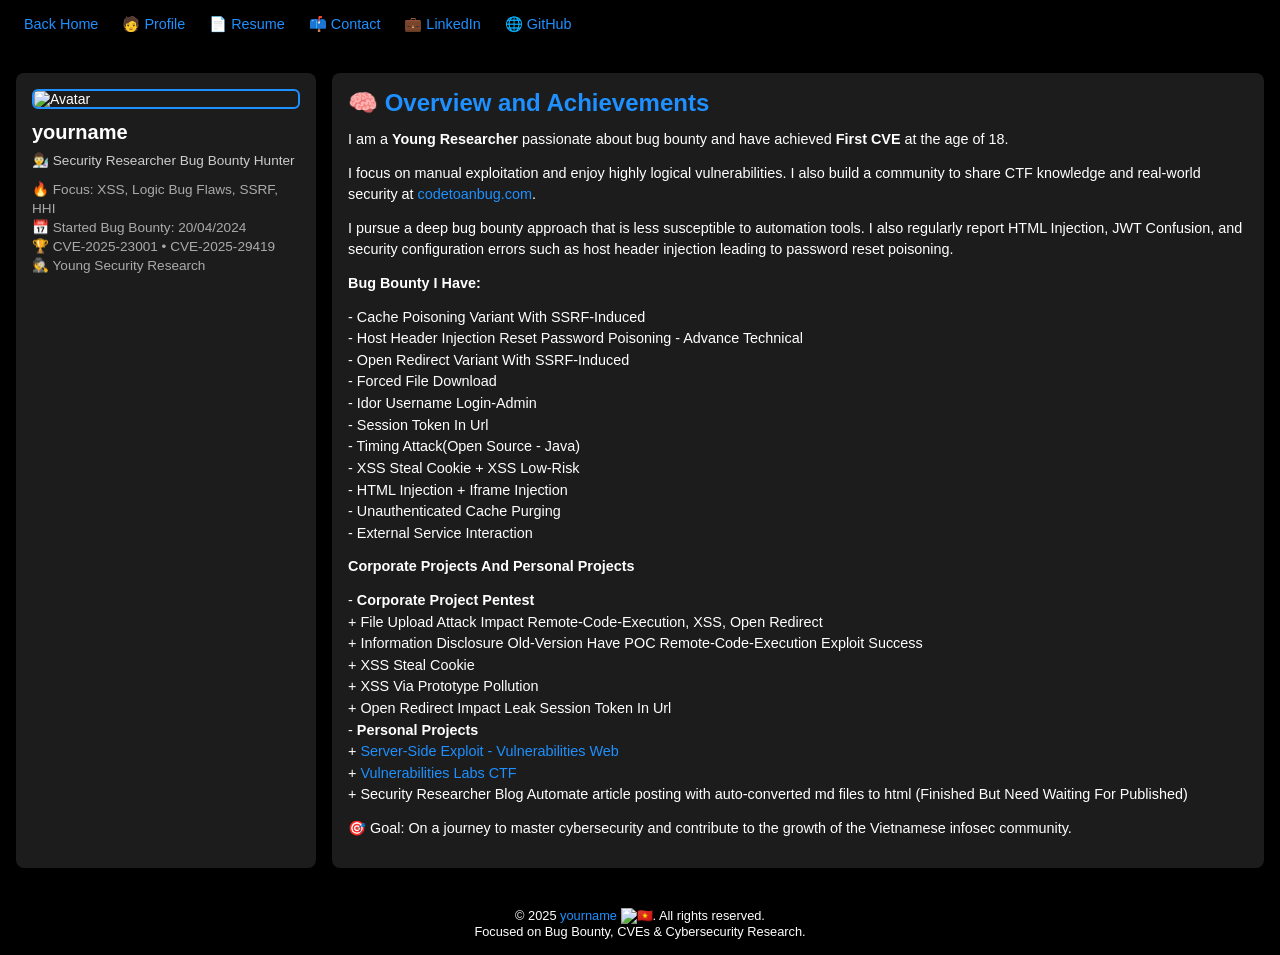
==== profile.html @ b830ce97 "Add files via upload" ====
<!DOCTYPE html>
<html lang="en">
   <head>
      <meta charset="UTF-8" />
      <link rel="icon" href="/images/favicon.ico" />
      <title>The Wind Ghost Profile</title>
      <link rel="stylesheet" href="/style/profile.css" />
   </head>
   <body>
      <canvas id="bg-canvas"></canvas>
      <!--Header-->
      <header class="header">
         <nav class="nav">
            <a href="/">Back Home</a>
            <a href="/profile.html">🧑 Profile</a>
            <a href="/images/yourfile.pdf" target="_blank">📄 Resume</a>
            <a href="mailto:yourname@gmail.com">📫 Contact</a>
            <a href="https://www.linkedin.com/in/yourname" target="_blank">💼 LinkedIn</a>
            <a href="https://github.com/yourname" target="_blank">🌐 GitHub</a>
         </nav>
      </header>
      <!--Main Layout-->
      <main class="main-container">
         <!--Sidebar Left: Avatar + Info-->
         <aside class="sidebar">
            <img src="/images/avatar.jpg" alt="Avatar" class="avatar">
            <h2>yourname</h2>
            <p class="role">👨‍🔬 Security Researcher  Bug Bounty Hunter</p>
            <p class="details">
               🔥 Focus: XSS, Logic Bug Flaws, SSRF, HHI<br>
               📅 Started Bug Bounty: 20/04/2024<br>
               🏆 CVE-2025-23001 &bull; CVE-2025-29419<br>
               🕵️ Young Security Research
            </p>
         </aside>
         <!--Main Content-->
         <section class="content">
            <h1>🧠 Overview and Achievements</h1>
            <p>I am a <strong>Young Researcher</strong> passionate about bug bounty and have achieved <strong>First CVE</strong> at the age of 18.</p>
            <p>I focus on manual exploitation and enjoy highly logical vulnerabilities. I also build a community to share CTF knowledge and real-world security at <a href="https://codetoanbug.com">codetoanbug.com</a>.
            </p>
            <p>I pursue a deep bug bounty approach that is less susceptible to automation tools. I also regularly report HTML Injection, JWT Confusion, and security configuration errors such as host header injection leading to password reset
               poisoning.
            </p>
            <p><strong> Bug Bounty I Have: </strong></p>
            <p>
               - Cache Poisoning Variant With SSRF-Induced<br>
               - Host Header Injection Reset Password Poisoning - Advance Technical<br>
               - Open Redirect Variant With SSRF-Induced<br>
               - Forced File Download<br>
               - Idor Username Login-Admin<br>
               - Session Token In Url<br>
               - Timing Attack(Open Source - Java)<br>
               - XSS Steal Cookie + XSS Low-Risk<br>
               - HTML Injection + Iframe Injection<br>
               - Unauthenticated Cache Purging<br>
               - External Service Interaction
            </p>
            <p><strong>Corporate Projects And Personal Projects</strong></p>
            <p>
               - <strong>Corporate Project Pentest<br></strong>
                  + File Upload Attack Impact Remote-Code-Execution, XSS, Open Redirect<br>
                  + Information Disclosure Old-Version Have POC Remote-Code-Execution Exploit Success<br>
                  + XSS Steal Cookie<br>
                  + XSS Via Prototype Pollution<br>
                  + Open Redirect Impact Leak Session Token In Url<br>
               - <strong>Personal Projects<br></strong>
                  + <a href="https://github.com/thewindghost/web-vulnerability">Server-Side Exploit - Vulnerabilities Web</a><br>
                  + <a href="https://github.com/thewindghost/Full_server_side">Vulnerabilities Labs CTF</a><br>
                  + Security Researcher Blog Automate article posting with auto-converted md files to html (Finished But Need Waiting For Published)
            </p>
            <p>🎯 Goal: On a journey to master cybersecurity and contribute to the growth of the Vietnamese infosec community.
            </p>
         </section>
      </main>
      <!--Footer-->
      <footer class="footer">
         <p>© 2025 <a href="https://github.com/yourname">yourname</a> <img src="https://upload.wikimedia.org/wikipedia/commons/2/21/Flag_of_Vietnam.svg" alt="🇻🇳" width="30" height="25" style="vertical-align: middle;" />. All rights reserved.</p>
         <p>Focused on Bug Bounty, CVEs & Cybersecurity Research.</p>
      </footer>
      <!-- Script for background animation from CodePen -->
      <script src="/script/components-index.js"></script>
      <script src="/script/script-profile.js"></script>
   </body>
</html>
---- style/profile.css ----
/* Reset & Base */
* {
	margin: 0;
	padding: 0;
	box-sizing: border-box;
}

body {
	background: #000;
	color: #fff;
	font-family: 'Segoe UI', sans-serif;
	overflow-x: hidden;
	font-size: 14px;
}

a {
	color: #1e90ff;
	text-decoration: none;
}

a:hover {
	text-decoration: underline;
}

/* Canvas Background full screen */
#bg-canvas {
	position: fixed;
	top: 0;
	left: 0;
	width: 100vw;
	height: 100vh;
	z-index: -1;
}

/* Header */
.header {
	background: rgba(0, 0, 0, 0.8);
	padding: 0.75rem 1rem;
	position: relative;
	z-index: 1;
}

.nav {
	display: flex;
	flex-wrap: wrap;
	gap: 0.5rem;
	font-size: 0.9rem;
}

.nav a {
	padding: 0.25rem 0.5rem;
}

/* Main layout compact */
.main-container {
	display: flex;
	flex-wrap: wrap;
	width: 100%;
	max-width: 100%;
	margin: 1.5rem auto;
	gap: 1rem;
	padding: 0 1rem;
	position: relative;
	z-index: 1;
}

/* Adjust these values to control the width of the two panels */
.sidebar {
	flex: 1 1 30%;
	/* <-- Change width % */
	max-width: 300px;
	background: rgba(30, 30, 30, 0.95);
	/* Increased opacity */
	border-radius: 8px;
	box-shadow: 0 4px 12px rgba(0, 0, 0, 0.7);
	padding: 1rem;
}

.content {
	flex: 1 1 65%;
	/* <-- Change width % */
	background: rgba(30, 30, 30, 0.95);
	/* Increased opacity */
	border-radius: 8px;
	box-shadow: 0 4px 12px rgba(0, 0, 0, 0.7);
	padding: 1rem;
	/* max-height: 600px; */
}

/* Info Card */
.avatar {
	width: 100%;
	height: auto;
	border-radius: 6px;
	border: 2px solid #1e90ff;
	margin-bottom: 0.75rem;
	display: block;
}

h2 {
	font-size: 1.25rem;
	margin-bottom: 0.5rem;
}

.role {
	color: #ccc;
	margin-bottom: 0.75rem;
	font-size: 0.85rem;
}

.details {
	font-size: 0.85rem;
	color: #aaa;
	line-height: 1.4;
}

/* Content */
.content h1 {
	font-size: 1.5rem;
	color: #1e90ff;
	margin-bottom: 0.75rem;
}

.content p {
	margin-bottom: 0.75rem;
	line-height: 1.5;
	font-size: 0.9rem;
}

/* Scroll Top */
.scroll-top {
	position: fixed;
	bottom: 1rem;
	right: 1rem;
	background: #1e90ff;
	padding: 0.5rem 0.75rem;
	border: none;
	border-radius: 4px;
	cursor: pointer;
	box-shadow: 0 2px 6px rgba(0, 0, 0, 0.5);
	z-index: 1;
	font-size: 0.8rem;
}

.scroll-top:hover {
	background: #63b3ed;
}

/* Footer */
.footer {
	text-align: center;
	padding: 1rem 0;
	background: rgba(0, 0, 0, 0.8);
	margin-top: 1.5rem;
	font-size: 0.8rem;
	position: relative;
	z-index: 1;
}

.footer a:hover {
	text-decoration: underline;
}
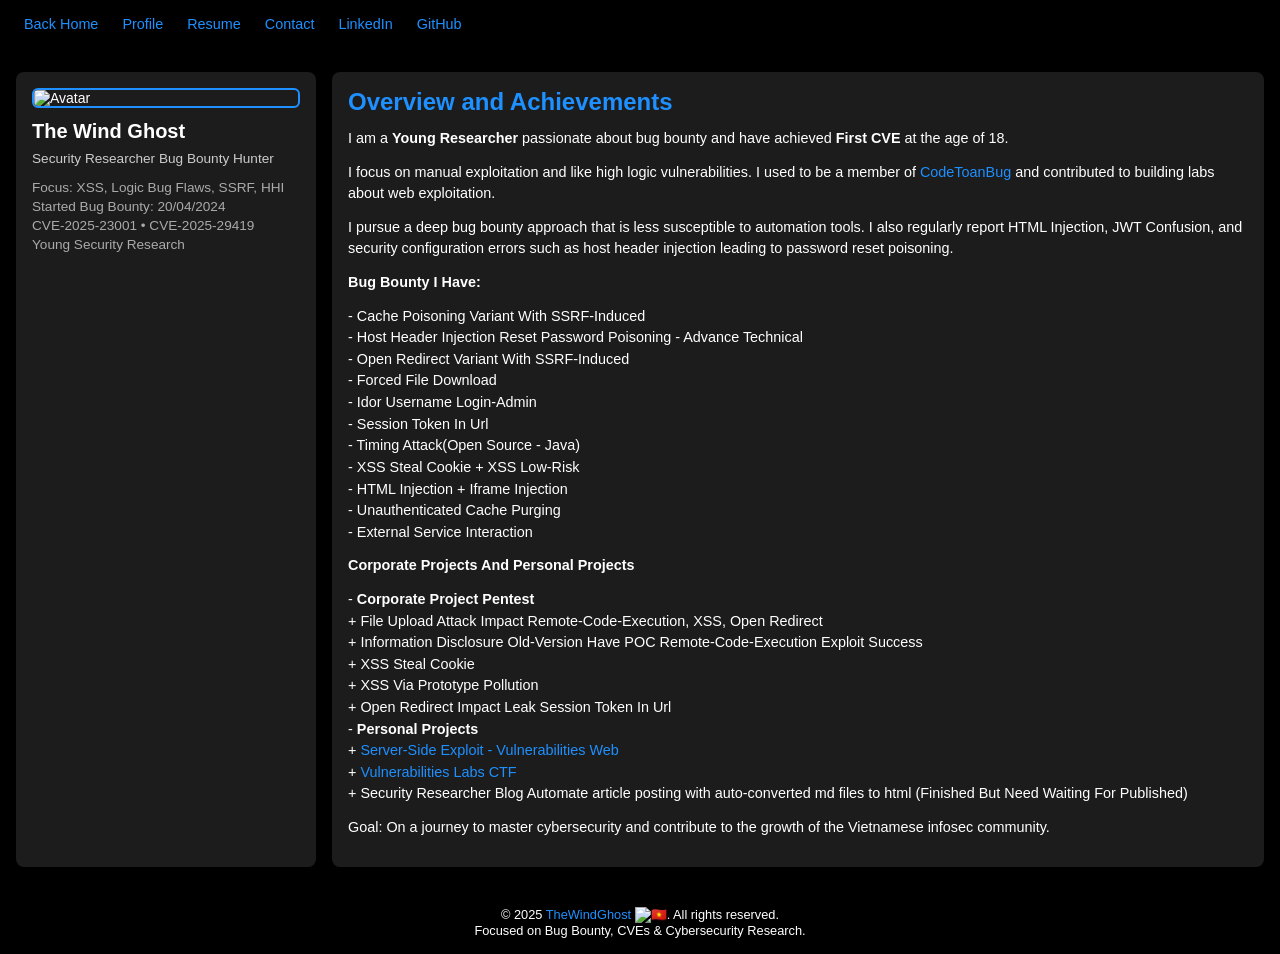
==== commit 87be27c0: "Update profile.html" ====
--- a/profile.html
+++ b/profile.html
@@ -12,11 +12,11 @@
       <header class="header">
          <nav class="nav">
             <a href="/">Back Home</a>
-            <a href="/profile.html">🧑 Profile</a>
-            <a href="/images/yourfile.pdf" target="_blank">📄 Resume</a>
-            <a href="mailto:yourname@gmail.com">📫 Contact</a>
-            <a href="https://www.linkedin.com/in/yourname" target="_blank">💼 LinkedIn</a>
-            <a href="https://github.com/yourname" target="_blank">🌐 GitHub</a>
+            <a href="/profile.html">Profile</a>
+            <a href="/images/cv-longtruong.pdf" target="_blank">Resume</a>
+            <a href="mailto:longbinhquoitay8@gmail.com">Contact</a>
+            <a href="https://www.linkedin.com/in/thewindghost" target="_blank">LinkedIn</a>
+            <a href="https://github.com/thewindghost" target="_blank">GitHub</a>
          </nav>
       </header>
       <!--Main Layout-->
@@ -24,21 +24,20 @@
          <!--Sidebar Left: Avatar + Info-->
          <aside class="sidebar">
             <img src="/images/avatar.jpg" alt="Avatar" class="avatar">
-            <h2>yourname</h2>
-            <p class="role">👨‍🔬 Security Researcher  Bug Bounty Hunter</p>
+            <h2>The Wind Ghost</h2>
+            <p class="role">Security Researcher  Bug Bounty Hunter</p>
             <p class="details">
-               🔥 Focus: XSS, Logic Bug Flaws, SSRF, HHI<br>
-               📅 Started Bug Bounty: 20/04/2024<br>
-               🏆 CVE-2025-23001 &bull; CVE-2025-29419<br>
-               🕵️ Young Security Research
+               Focus: XSS, Logic Bug Flaws, SSRF, HHI<br>
+               Started Bug Bounty: 20/04/2024<br>
+               CVE-2025-23001 &bull; CVE-2025-29419<br>
+               Young Security Research
             </p>
          </aside>
          <!--Main Content-->
          <section class="content">
-            <h1>🧠 Overview and Achievements</h1>
+            <h1>Overview and Achievements</h1>
             <p>I am a <strong>Young Researcher</strong> passionate about bug bounty and have achieved <strong>First CVE</strong> at the age of 18.</p>
-            <p>I focus on manual exploitation and enjoy highly logical vulnerabilities. I also build a community to share CTF knowledge and real-world security at <a href="https://codetoanbug.com">codetoanbug.com</a>.
-            </p>
+            <p>I focus on manual exploitation and like high logic vulnerabilities. I used to be a member of <a href="https://codetoanbug.com">CodeToanBug</a> and contributed to building labs about web exploitation.</p>
             <p>I pursue a deep bug bounty approach that is less susceptible to automation tools. I also regularly report HTML Injection, JWT Confusion, and security configuration errors such as host header injection leading to password reset
                poisoning.
             </p>
@@ -69,13 +68,13 @@
                   + <a href="https://github.com/thewindghost/Full_server_side">Vulnerabilities Labs CTF</a><br>
                   + Security Researcher Blog Automate article posting with auto-converted md files to html (Finished But Need Waiting For Published)
             </p>
-            <p>🎯 Goal: On a journey to master cybersecurity and contribute to the growth of the Vietnamese infosec community.
+            <p>Goal: On a journey to master cybersecurity and contribute to the growth of the Vietnamese infosec community.
             </p>
          </section>
       </main>
       <!--Footer-->
       <footer class="footer">
-         <p>© 2025 <a href="https://github.com/yourname">yourname</a> <img src="https://upload.wikimedia.org/wikipedia/commons/2/21/Flag_of_Vietnam.svg" alt="🇻🇳" width="30" height="25" style="vertical-align: middle;" />. All rights reserved.</p>
+         <p>© 2025 <a href="https://github.com/thewindghost">TheWindGhost</a> <img src="https://upload.wikimedia.org/wikipedia/commons/2/21/Flag_of_Vietnam.svg" alt="🇻🇳" width="30" height="25" style="vertical-align: middle;" />. All rights reserved.</p>
          <p>Focused on Bug Bounty, CVEs & Cybersecurity Research.</p>
       </footer>
       <!-- Script for background animation from CodePen -->
@@ -83,3 +82,5 @@
       <script src="/script/script-profile.js"></script>
    </body>
 </html>
+
+
